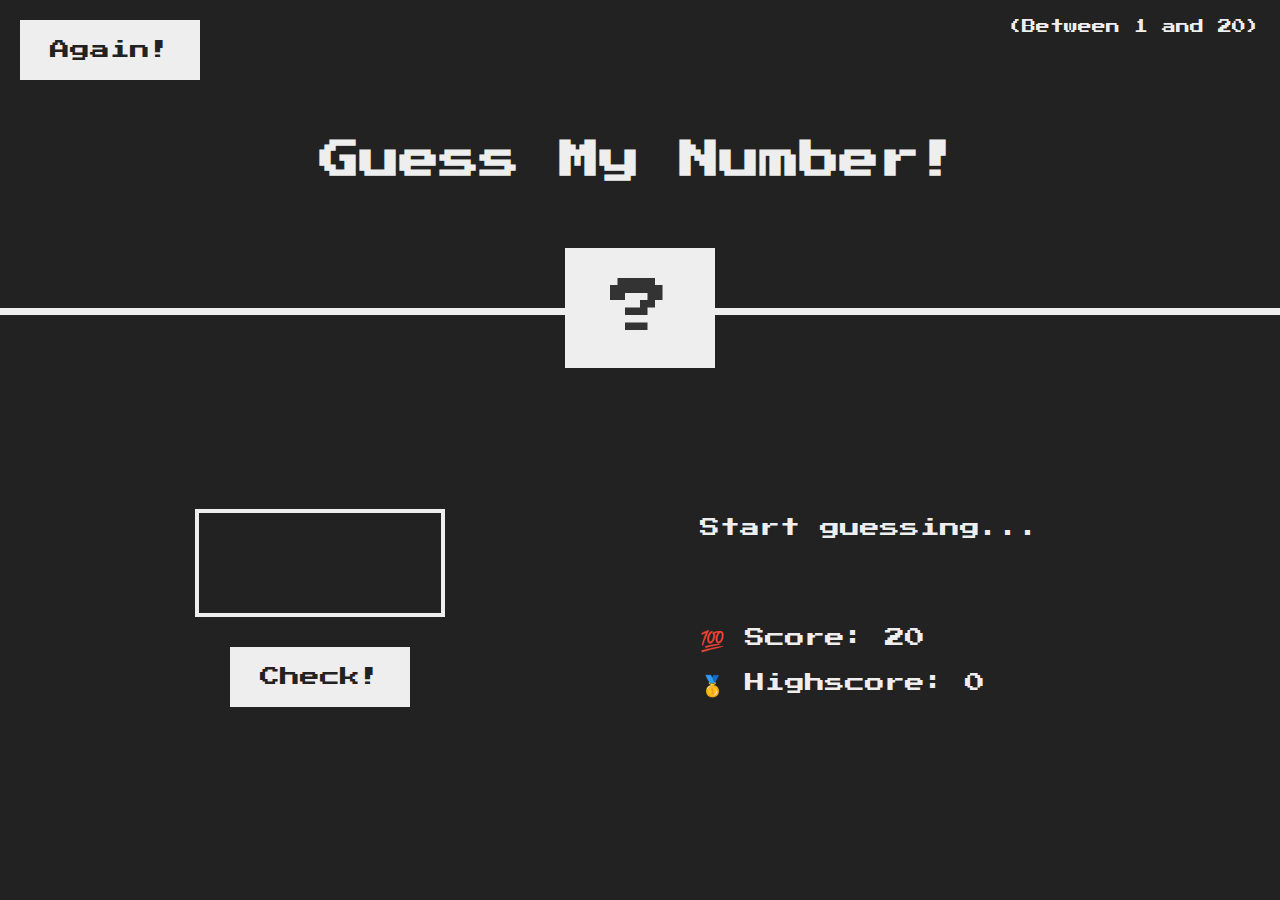
==== 05-Guess-My-Number/starter/index.html @ dc88c490 "Initial commit" ====
<!DOCTYPE html>
<html lang="en">
  <head>
    <meta charset="UTF-8" />
    <meta name="viewport" content="width=device-width, initial-scale=1.0" />
    <meta http-equiv="X-UA-Compatible" content="ie=edge" />
    <link rel="stylesheet" href="style.css" />
    <title>Guess My Number!</title>
  </head>
  <body>
    <header>
      <h1>Guess My Number!</h1>
      <p class="between">(Between 1 and 20)</p>
      <button class="btn again">Again!</button>
      <div class="number">?</div>
    </header>
    <main>
      <section class="left">
        <input type="number" class="guess" />
        <button class="btn check">Check!</button>
      </section>
      <section class="right">
        <p class="message">Start guessing...</p>
        <p class="label-score">💯 Score: <span class="score">20</span></p>
        <p class="label-highscore">
          🥇 Highscore: <span class="highscore">0</span>
        </p>
      </section>
    </main>
    <script src="script.js"></script>
  </body>
</html>
---- 05-Guess-My-Number/starter/style.css ----
@import url('https://fonts.googleapis.com/css?family=Press+Start+2P&display=swap');

* {
  margin: 0;
  padding: 0;
  box-sizing: inherit;
}

html {
  font-size: 62.5%;
  box-sizing: border-box;
}

body {
  font-family: 'Press Start 2P', sans-serif;
  color: #eee;
  background-color: #222;
  /* background-color: #60b347; */
}

/* LAYOUT */
header {
  position: relative;
  height: 35vh;
  border-bottom: 7px solid #eee;
}

main {
  height: 65vh;
  color: #eee;
  display: flex;
  align-items: center;
  justify-content: space-around;
}

.left {
  width: 52rem;
  display: flex;
  flex-direction: column;
  align-items: center;
}

.right {
  width: 52rem;
  font-size: 2rem;
}

/* ELEMENTS STYLE */
h1 {
  font-size: 4rem;
  text-align: center;
  position: absolute;
  width: 100%;
  top: 52%;
  left: 50%;
  transform: translate(-50%, -50%);
}

.number {
  background: #eee;
  color: #333;
  font-size: 6rem;
  width: 15rem;
  padding: 3rem 0rem;
  text-align: center;
  position: absolute;
  bottom: 0;
  left: 50%;
  transform: translate(-50%, 50%);
}

.between {
  font-size: 1.4rem;
  position: absolute;
  top: 2rem;
  right: 2rem;
}

.again {
  position: absolute;
  top: 2rem;
  left: 2rem;
}

.guess {
  background: none;
  border: 4px solid #eee;
  font-family: inherit;
  color: inherit;
  font-size: 5rem;
  padding: 2.5rem;
  width: 25rem;
  text-align: center;
  display: block;
  margin-bottom: 3rem;
}

.btn {
  border: none;
  background-color: #eee;
  color: #222;
  font-size: 2rem;
  font-family: inherit;
  padding: 2rem 3rem;
  cursor: pointer;
}

.btn:hover {
  background-color: #ccc;
}

.message {
  margin-bottom: 8rem;
  height: 3rem;
}

.label-score {
  margin-bottom: 2rem;
}
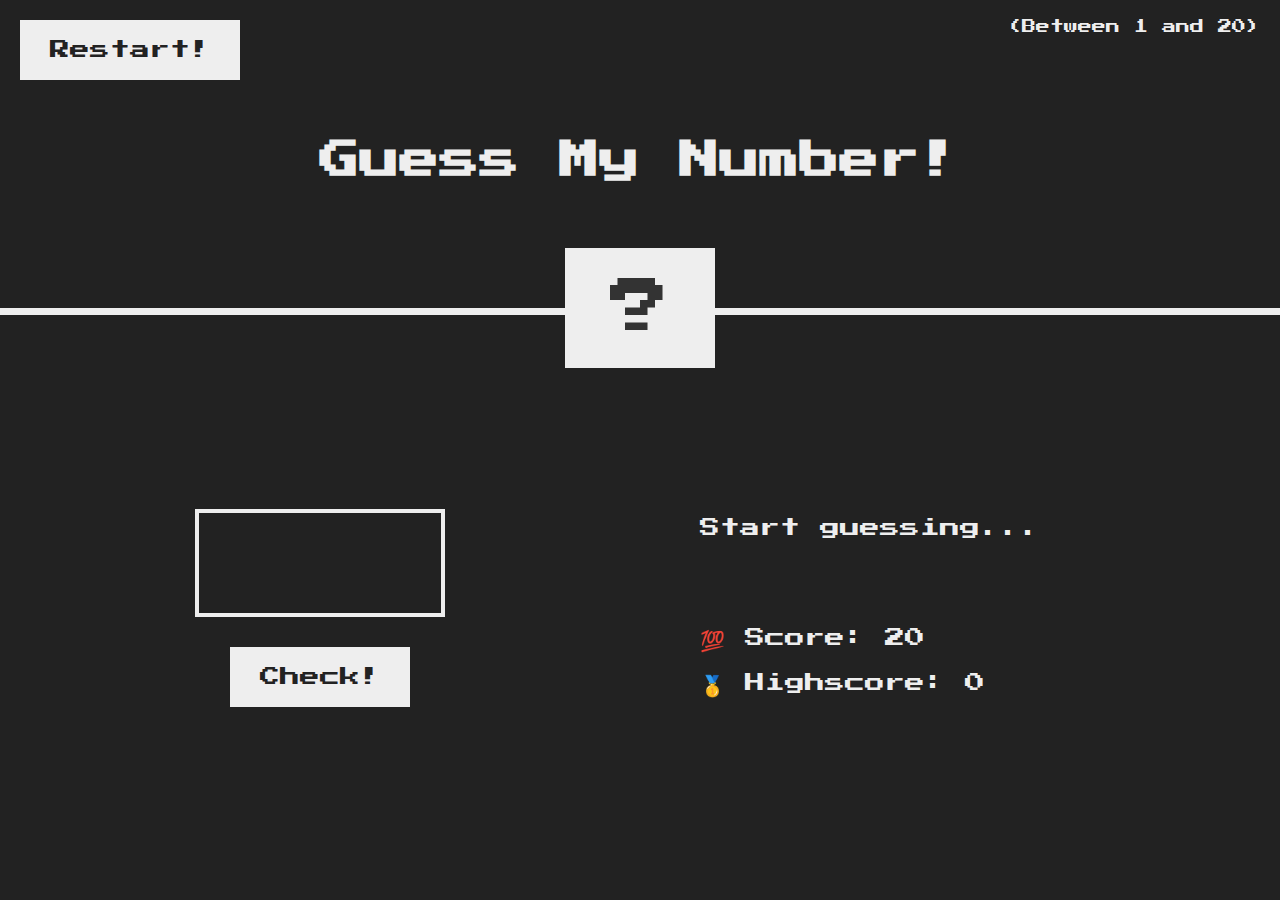
==== commit 2262dd29: "Change again class name to restart" ====
--- a/05-Guess-My-Number/starter/index.html
+++ b/05-Guess-My-Number/starter/index.html
@@ -11,7 +11,7 @@
     <header>
       <h1>Guess My Number!</h1>
       <p class="between">(Between 1 and 20)</p>
-      <button class="btn again">Again!</button>
+      <button class="btn restart">Restart!</button>
       <div class="number">?</div>
     </header>
     <main>
--- a/05-Guess-My-Number/starter/style.css
+++ b/05-Guess-My-Number/starter/style.css
@@ -76,7 +76,7 @@
   right: 2rem;
 }
 
-.again {
+.restart {
   position: absolute;
   top: 2rem;
   left: 2rem;
